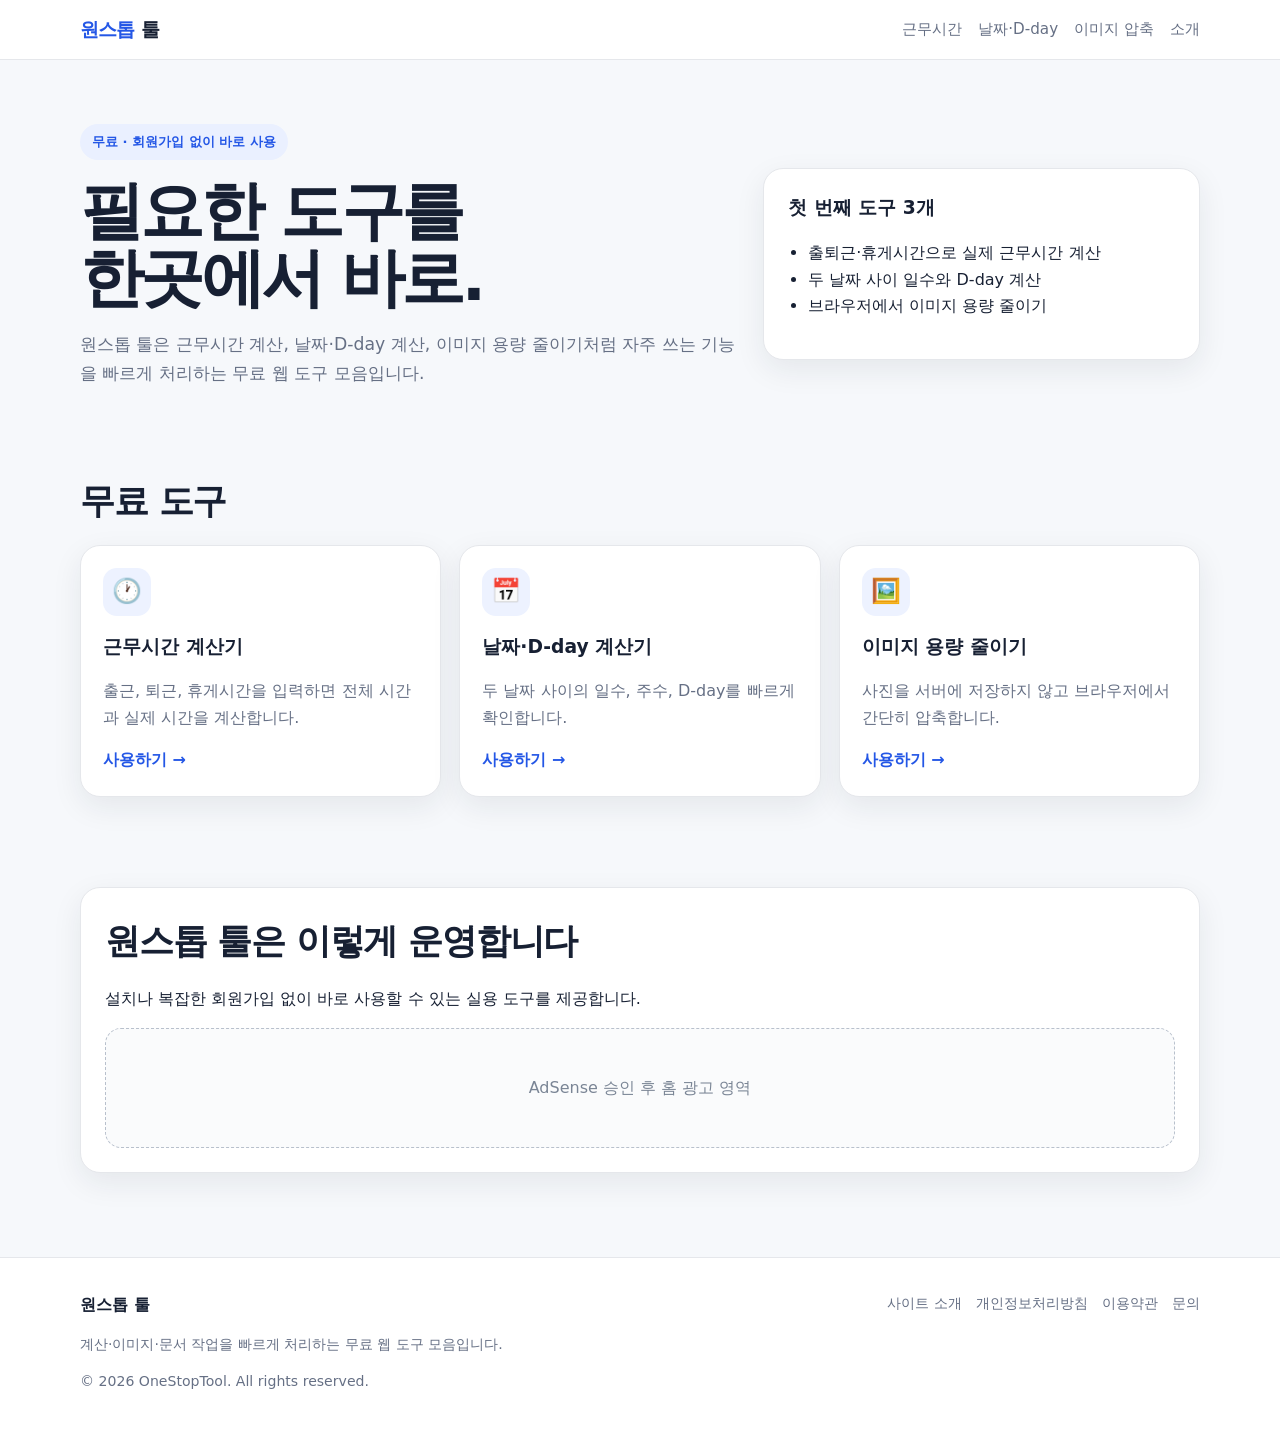
==== index.html @ 3e2b43d0 "Add files via upload" ====
<!doctype html><html lang="ko"><head><meta charset="utf-8"><meta name="viewport" content="width=device-width,initial-scale=1"><title>원스톱 툴 | 무료 계산기·이미지·생활 웹도구</title><meta name="description" content="근무시간 계산기, 날짜·D-day 계산기, 이미지 용량 줄이기 등 자주 쓰는 무료 웹 도구를 한곳에서 사용하세요."><link rel="canonical" href="https://onestoptool.kr/"><meta property="og:title" content="원스톱 툴 | 무료 계산기·이미지·생활 웹도구"><meta property="og:description" content="근무시간 계산기, 날짜·D-day 계산기, 이미지 용량 줄이기 등 자주 쓰는 무료 웹 도구를 한곳에서 사용하세요."><meta property="og:type" content="website"><meta property="og:url" content="https://onestoptool.kr/"><meta name="robots" content="index,follow"><link rel="stylesheet" href="/assets/css/style.css"><!-- AdSense 승인 후 아래 주석을 제거하고 ca-pub 값을 본인 것으로 교체하세요. <script async src="https://pagead2.googlesyndication.com/pagead/js/adsbygoogle.js?client=ca-pub-xxxxxxxxxxxxxxxx" crossorigin="anonymous"></script> --></head><body><header class="site-header"><div class="container header-inner"><a class="brand" href="/"><span>원스톱</span> 툴</a><nav class="nav"><a href="/work-time/">근무시간</a><a href="/date-calculator/">날짜·D-day</a><a href="/image-compressor/">이미지 압축</a><a href="/about.html">소개</a></nav></div></header><main><section class="hero"><div class="container hero-grid"><div><span class="badge">무료 · 회원가입 없이 바로 사용</span><h1>필요한 도구를<br>한곳에서 바로.</h1><p class="lead">원스톱 툴은 근무시간 계산, 날짜·D-day 계산, 이미지 용량 줄이기처럼 자주 쓰는 기능을 빠르게 처리하는 무료 웹 도구 모음입니다.</p></div><div class="hero-card"><h3>첫 번째 도구 3개</h3><ul><li>출퇴근·휴게시간으로 실제 근무시간 계산</li><li>두 날짜 사이 일수와 D-day 계산</li><li>브라우저에서 이미지 용량 줄이기</li></ul></div></div></section><section class="section"><div class="container"><h2>무료 도구</h2><div class="tool-grid"><a class="card" href="/work-time/"><div class="icon">🕐</div><h3>근무시간 계산기</h3><p>출근, 퇴근, 휴게시간을 입력하면 전체 시간과 실제 시간을 계산합니다.</p><span class="go">사용하기 →</span></a><a class="card" href="/date-calculator/"><div class="icon">📅</div><h3>날짜·D-day 계산기</h3><p>두 날짜 사이의 일수, 주수, D-day를 빠르게 확인합니다.</p><span class="go">사용하기 →</span></a><a class="card" href="/image-compressor/"><div class="icon">🖼️</div><h3>이미지 용량 줄이기</h3><p>사진을 서버에 저장하지 않고 브라우저에서 간단히 압축합니다.</p><span class="go">사용하기 →</span></a></div></div></section><section class="section"><div class="container content-card"><h2>원스톱 툴은 이렇게 운영합니다</h2><p>설치나 복잡한 회원가입 없이 바로 사용할 수 있는 실용 도구를 제공합니다.</p><div class="ad-slot">AdSense 승인 후 홈 광고 영역</div></div></section></main><footer class="footer"><div class="container footer-grid"><div><strong>원스톱 툴</strong><p class="small">계산·이미지·문서 작업을 빠르게 처리하는 무료 웹 도구 모음입니다.</p><p class="small">© <span data-year></span> OneStopTool. All rights reserved.</p></div><div class="footer-links"><a href="/about.html">사이트 소개</a><a href="/privacy.html">개인정보처리방침</a><a href="/terms.html">이용약관</a><a href="/contact.html">문의</a></div></div></footer><script src="/assets/js/common.js"></script></body></html>
---- assets/css/style.css ----
:root{--bg:#f6f8fb;--card:#fff;--text:#172033;--muted:#667085;--line:#e5e7eb;--primary:#2457e6;--primary2:#183ea9;--shadow:0 10px 30px rgba(23,32,51,.08);--radius:20px}*{box-sizing:border-box}html{scroll-behavior:smooth}body{margin:0;font-family:system-ui,-apple-system,BlinkMacSystemFont,"Segoe UI","Noto Sans KR",sans-serif;background:var(--bg);color:var(--text);line-height:1.65}a{color:inherit;text-decoration:none}button,input,select{font:inherit}.container{width:min(1120px,calc(100% - 32px));margin:0 auto}.site-header{position:sticky;top:0;z-index:20;background:rgba(255,255,255,.92);backdrop-filter:blur(14px);border-bottom:1px solid var(--line)}.header-inner{display:flex;align-items:center;justify-content:space-between;gap:16px;padding:14px 0}.brand{font-weight:900;font-size:1.18rem;letter-spacing:-.04em}.brand span{color:var(--primary)}.nav{display:flex;gap:16px;font-size:.95rem;color:var(--muted)}.hero{padding:64px 0 34px}.hero-grid{display:grid;grid-template-columns:1.2fr .8fr;gap:28px;align-items:center}.badge{display:inline-flex;background:#eaf0ff;color:var(--primary);font-weight:800;padding:7px 12px;border-radius:999px;font-size:.82rem}h1{font-size:clamp(2.1rem,5vw,4.2rem);line-height:1.05;letter-spacing:-.055em;margin:18px 0}h2{font-size:clamp(1.55rem,3vw,2.2rem);letter-spacing:-.035em;margin:0 0 14px}h3{margin:0 0 10px}.lead{font-size:1.08rem;color:var(--muted);max-width:720px}.hero-card,.card,.tool-panel,.content-card{background:var(--card);border:1px solid var(--line);border-radius:var(--radius);box-shadow:var(--shadow)}.hero-card,.tool-panel,.content-card{padding:24px}.hero-card ul{padding-left:20px}.section{padding:34px 0}.tool-grid{display:grid;grid-template-columns:repeat(3,1fr);gap:18px}.card{padding:22px;transition:.2s}.card:hover{transform:translateY(-3px);box-shadow:0 16px 40px rgba(23,32,51,.12)}.icon{width:48px;height:48px;border-radius:14px;background:#edf2ff;display:grid;place-items:center;font-size:1.5rem;margin-bottom:16px}.card p{color:var(--muted)}.go{color:var(--primary);font-weight:800}.tool-hero{padding:42px 0 20px}.breadcrumb{font-size:.88rem;color:var(--muted);margin-bottom:12px}.tool-layout{display:grid;grid-template-columns:minmax(0,1fr) 320px;gap:22px}.form-grid{display:grid;grid-template-columns:repeat(2,1fr);gap:16px}.field{display:flex;flex-direction:column;gap:8px}.field label{font-weight:800}.field input,.field select{width:100%;padding:13px 14px;border:1px solid #cfd5df;border-radius:12px;background:#fff}.btn{border:0;background:var(--primary);color:#fff;padding:13px 18px;border-radius:12px;font-weight:900;cursor:pointer}.actions{display:flex;gap:10px;flex-wrap:wrap;margin-top:16px}.result{margin-top:20px;padding:18px;border-radius:16px;background:#f3f7ff;border:1px solid #dfe8ff;display:none}.result.show{display:block}.result strong.big{font-size:1.7rem;display:block;margin-bottom:6px}.ad-slot{display:grid;place-items:center;min-height:120px;border:1px dashed #b8c0cc;border-radius:16px;background:#fafbfc;color:#7a8595;text-align:center;padding:16px}.sidebar{display:flex;flex-direction:column;gap:18px}.content-card{margin-top:22px}.related{display:grid;grid-template-columns:repeat(3,1fr);gap:14px}.notice{font-size:.9rem;color:var(--muted);background:#fff8e7;border:1px solid #f4dda6;padding:14px;border-radius:14px}.dropzone{border:2px dashed #bdc7d8;border-radius:18px;padding:30px;text-align:center;background:#fbfcfe}.preview-wrap{margin-top:18px;display:none}.preview-wrap.show{display:block}.preview{max-width:100%;max-height:360px;object-fit:contain;border-radius:14px;border:1px solid var(--line)}.kpi-grid{display:grid;grid-template-columns:repeat(3,1fr);gap:12px;margin-top:16px}.kpi{background:#f8fafc;border:1px solid var(--line);border-radius:14px;padding:14px}.kpi small{display:block;color:var(--muted)}.footer{margin-top:50px;padding:34px 0;border-top:1px solid var(--line);background:#fff}.footer-grid{display:grid;grid-template-columns:1fr auto;gap:20px}.footer-links{display:flex;gap:14px;flex-wrap:wrap;color:var(--muted);font-size:.9rem}.small{font-size:.88rem;color:var(--muted)}.prose{max-width:800px}.prose h2{margin-top:30px;font-size:1.35rem}.prose h3{margin-top:24px;font-size:1.08rem}.prose ul,.prose ol{padding-left:22px}@media(max-width:840px){.hero-grid,.tool-layout{grid-template-columns:1fr}.tool-grid,.related{grid-template-columns:1fr}.hero{padding-top:40px}}@media(max-width:640px){.container{width:min(100% - 22px,1120px)}.nav{display:none}.form-grid,.kpi-grid{grid-template-columns:1fr}.tool-panel{padding:18px}h1{font-size:2.35rem}}
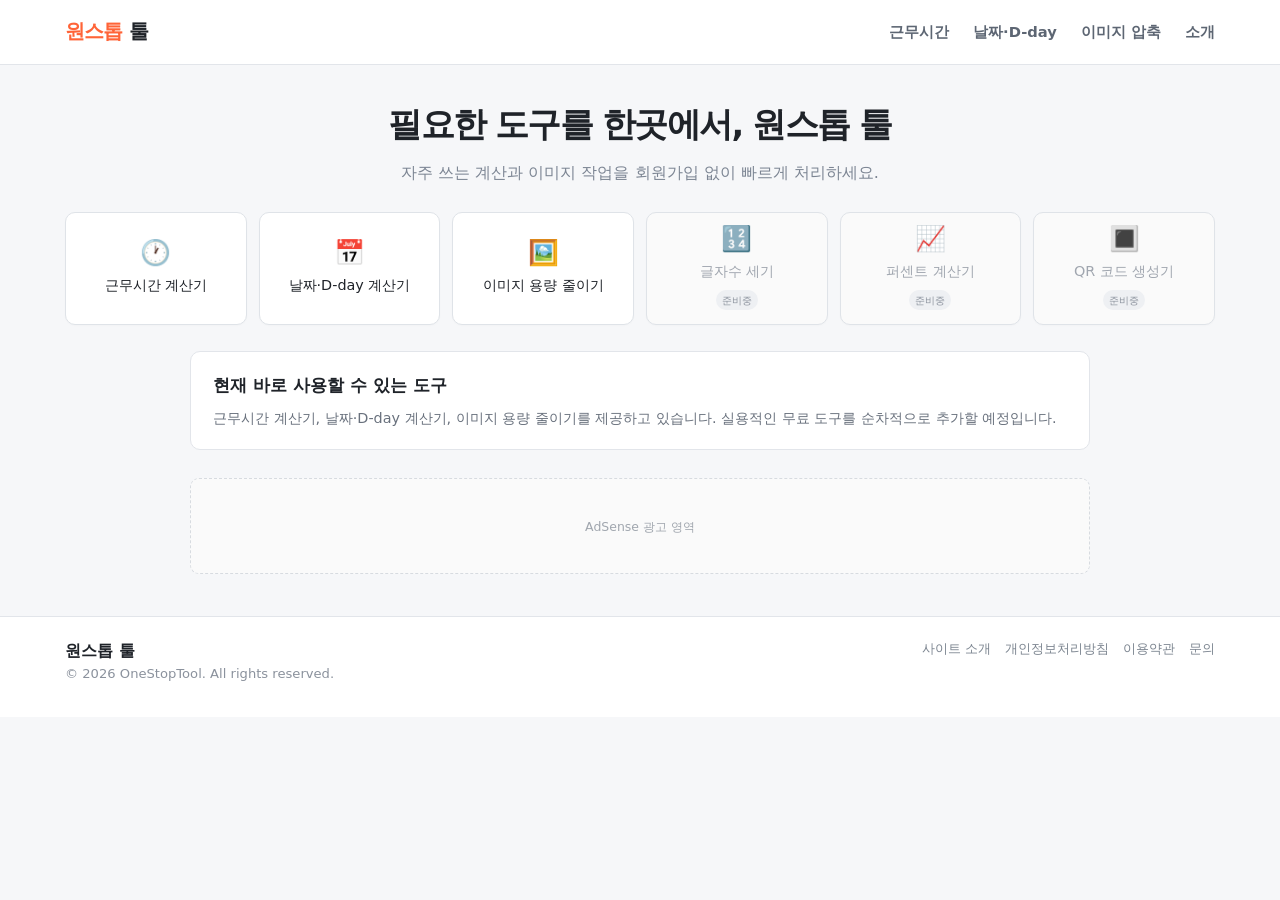
==== commit b8454646: "Refactor index.html for SEO and structure improvements Updated HTML structure and improved meta tags" ====
--- a/index.html
+++ b/index.html
@@ -1 +1,278 @@
-<!doctype html><html lang="ko"><head><meta charset="utf-8"><meta name="viewport" content="width=device-width,initial-scale=1"><title>원스톱 툴 | 무료 계산기·이미지·생활 웹도구</title><meta name="description" content="근무시간 계산기, 날짜·D-day 계산기, 이미지 용량 줄이기 등 자주 쓰는 무료 웹 도구를 한곳에서 사용하세요."><link rel="canonical" href="https://onestoptool.kr/"><meta property="og:title" content="원스톱 툴 | 무료 계산기·이미지·생활 웹도구"><meta property="og:description" content="근무시간 계산기, 날짜·D-day 계산기, 이미지 용량 줄이기 등 자주 쓰는 무료 웹 도구를 한곳에서 사용하세요."><meta property="og:type" content="website"><meta property="og:url" content="https://onestoptool.kr/"><meta name="robots" content="index,follow"><link rel="stylesheet" href="/assets/css/style.css"><!-- AdSense 승인 후 아래 주석을 제거하고 ca-pub 값을 본인 것으로 교체하세요. <script async src="https://pagead2.googlesyndication.com/pagead/js/adsbygoogle.js?client=ca-pub-xxxxxxxxxxxxxxxx" crossorigin="anonymous"></script> --></head><body><header class="site-header"><div class="container header-inner"><a class="brand" href="/"><span>원스톱</span> 툴</a><nav class="nav"><a href="/work-time/">근무시간</a><a href="/date-calculator/">날짜·D-day</a><a href="/image-compressor/">이미지 압축</a><a href="/about.html">소개</a></nav></div></header><main><section class="hero"><div class="container hero-grid"><div><span class="badge">무료 · 회원가입 없이 바로 사용</span><h1>필요한 도구를<br>한곳에서 바로.</h1><p class="lead">원스톱 툴은 근무시간 계산, 날짜·D-day 계산, 이미지 용량 줄이기처럼 자주 쓰는 기능을 빠르게 처리하는 무료 웹 도구 모음입니다.</p></div><div class="hero-card"><h3>첫 번째 도구 3개</h3><ul><li>출퇴근·휴게시간으로 실제 근무시간 계산</li><li>두 날짜 사이 일수와 D-day 계산</li><li>브라우저에서 이미지 용량 줄이기</li></ul></div></div></section><section class="section"><div class="container"><h2>무료 도구</h2><div class="tool-grid"><a class="card" href="/work-time/"><div class="icon">🕐</div><h3>근무시간 계산기</h3><p>출근, 퇴근, 휴게시간을 입력하면 전체 시간과 실제 시간을 계산합니다.</p><span class="go">사용하기 →</span></a><a class="card" href="/date-calculator/"><div class="icon">📅</div><h3>날짜·D-day 계산기</h3><p>두 날짜 사이의 일수, 주수, D-day를 빠르게 확인합니다.</p><span class="go">사용하기 →</span></a><a class="card" href="/image-compressor/"><div class="icon">🖼️</div><h3>이미지 용량 줄이기</h3><p>사진을 서버에 저장하지 않고 브라우저에서 간단히 압축합니다.</p><span class="go">사용하기 →</span></a></div></div></section><section class="section"><div class="container content-card"><h2>원스톱 툴은 이렇게 운영합니다</h2><p>설치나 복잡한 회원가입 없이 바로 사용할 수 있는 실용 도구를 제공합니다.</p><div class="ad-slot">AdSense 승인 후 홈 광고 영역</div></div></section></main><footer class="footer"><div class="container footer-grid"><div><strong>원스톱 툴</strong><p class="small">계산·이미지·문서 작업을 빠르게 처리하는 무료 웹 도구 모음입니다.</p><p class="small">© <span data-year></span> OneStopTool. All rights reserved.</p></div><div class="footer-links"><a href="/about.html">사이트 소개</a><a href="/privacy.html">개인정보처리방침</a><a href="/terms.html">이용약관</a><a href="/contact.html">문의</a></div></div></footer><script src="/assets/js/common.js"></script></body></html>+<!doctype html>
+<html lang="ko">
+
+<head>
+  <meta charset="utf-8">
+
+  <meta
+    name="viewport"
+    content="width=device-width,initial-scale=1"
+  >
+
+  <title>
+    원스톱 툴 | 무료 계산기·이미지 웹도구
+  </title>
+
+  <meta
+    name="description"
+    content="근무시간 계산기, 날짜·D-day 계산기, 이미지 용량 줄이기 등 자주 쓰는 무료 웹 도구를 한곳에서 이용하세요."
+  >
+
+  <link
+    rel="canonical"
+    href="https://onestoptool.kr/"
+  >
+
+  <meta
+    name="robots"
+    content="index,follow"
+  >
+
+  <link
+    rel="stylesheet"
+    href="assets/css/style.css"
+  >
+</head>
+
+<body>
+
+<header class="site-header">
+
+  <div class="container header-inner">
+
+    <a
+      class="brand"
+      href="./"
+    >
+      <span>원스톱</span> 툴
+    </a>
+
+    <nav class="nav">
+
+      <a href="work-time/">
+        근무시간
+      </a>
+
+      <a href="date-calculator/">
+        날짜·D-day
+      </a>
+
+      <a href="image-compressor/">
+        이미지 압축
+      </a>
+
+      <a href="about.html">
+        소개
+      </a>
+
+    </nav>
+
+  </div>
+
+</header>
+
+
+<main>
+
+  <section class="home-hero">
+
+    <div class="container">
+
+      <h1>
+        필요한 도구를 한곳에서, 원스톱 툴
+      </h1>
+
+      <p>
+        자주 쓰는 계산과 이미지 작업을
+        회원가입 없이 빠르게 처리하세요.
+      </p>
+
+    </div>
+
+  </section>
+
+
+  <section class="tool-nav-section">
+
+    <div class="container">
+
+      <div class="tool-nav-grid">
+
+
+        <a
+          class="tool-nav-card"
+          href="work-time/"
+        >
+
+          <div class="tool-nav-icon">
+            🕐
+          </div>
+
+          <div class="tool-nav-name">
+            근무시간 계산기
+          </div>
+
+        </a>
+
+
+        <a
+          class="tool-nav-card"
+          href="date-calculator/"
+        >
+
+          <div class="tool-nav-icon">
+            📅
+          </div>
+
+          <div class="tool-nav-name">
+            날짜·D-day 계산기
+          </div>
+
+        </a>
+
+
+        <a
+          class="tool-nav-card"
+          href="image-compressor/"
+        >
+
+          <div class="tool-nav-icon">
+            🖼️
+          </div>
+
+          <div class="tool-nav-name">
+            이미지 용량 줄이기
+          </div>
+
+        </a>
+
+
+        <div class="tool-nav-card disabled">
+
+          <div class="tool-nav-icon">
+            🔢
+          </div>
+
+          <div class="tool-nav-name">
+            글자수 세기
+          </div>
+
+          <span class="soon">
+            준비중
+          </span>
+
+        </div>
+
+
+        <div class="tool-nav-card disabled">
+
+          <div class="tool-nav-icon">
+            📈
+          </div>
+
+          <div class="tool-nav-name">
+            퍼센트 계산기
+          </div>
+
+          <span class="soon">
+            준비중
+          </span>
+
+        </div>
+
+
+        <div class="tool-nav-card disabled">
+
+          <div class="tool-nav-icon">
+            🔳
+          </div>
+
+          <div class="tool-nav-name">
+            QR 코드 생성기
+          </div>
+
+          <span class="soon">
+            준비중
+          </span>
+
+        </div>
+
+
+      </div>
+
+    </div>
+
+  </section>
+
+
+  <div class="home-note">
+
+    <h2>
+      현재 바로 사용할 수 있는 도구
+    </h2>
+
+    <p>
+      근무시간 계산기,
+      날짜·D-day 계산기,
+      이미지 용량 줄이기를 제공하고 있습니다.
+      실용적인 무료 도구를 순차적으로 추가할 예정입니다.
+    </p>
+
+  </div>
+
+
+  <div class="ad-slot">
+    AdSense 광고 영역
+  </div>
+
+</main>
+
+
+<footer class="footer">
+
+  <div class="container footer-inner">
+
+    <div>
+
+      <strong>
+        원스톱 툴
+      </strong>
+
+      <div class="footer-copy">
+        © <span data-year></span>
+        OneStopTool.
+        All rights reserved.
+      </div>
+
+    </div>
+
+
+    <div class="footer-links">
+
+      <a href="about.html">
+        사이트 소개
+      </a>
+
+      <a href="privacy.html">
+        개인정보처리방침
+      </a>
+
+      <a href="terms.html">
+        이용약관
+      </a>
+
+      <a href="contact.html">
+        문의
+      </a>
+
+    </div>
+
+  </div>
+
+</footer>
+
+
+<script src="assets/js/common.js"></script>
+
+</body>
+</html>
--- a/assets/css/style.css
+++ b/assets/css/style.css
@@ -1,2 +1,642 @@
-
-:root{--bg:#f6f8fb;--card:#fff;--text:#172033;--muted:#667085;--line:#e5e7eb;--primary:#2457e6;--primary2:#183ea9;--shadow:0 10px 30px rgba(23,32,51,.08);--radius:20px}*{box-sizing:border-box}html{scroll-behavior:smooth}body{margin:0;font-family:system-ui,-apple-system,BlinkMacSystemFont,"Segoe UI","Noto Sans KR",sans-serif;background:var(--bg);color:var(--text);line-height:1.65}a{color:inherit;text-decoration:none}button,input,select{font:inherit}.container{width:min(1120px,calc(100% - 32px));margin:0 auto}.site-header{position:sticky;top:0;z-index:20;background:rgba(255,255,255,.92);backdrop-filter:blur(14px);border-bottom:1px solid var(--line)}.header-inner{display:flex;align-items:center;justify-content:space-between;gap:16px;padding:14px 0}.brand{font-weight:900;font-size:1.18rem;letter-spacing:-.04em}.brand span{color:var(--primary)}.nav{display:flex;gap:16px;font-size:.95rem;color:var(--muted)}.hero{padding:64px 0 34px}.hero-grid{display:grid;grid-template-columns:1.2fr .8fr;gap:28px;align-items:center}.badge{display:inline-flex;background:#eaf0ff;color:var(--primary);font-weight:800;padding:7px 12px;border-radius:999px;font-size:.82rem}h1{font-size:clamp(2.1rem,5vw,4.2rem);line-height:1.05;letter-spacing:-.055em;margin:18px 0}h2{font-size:clamp(1.55rem,3vw,2.2rem);letter-spacing:-.035em;margin:0 0 14px}h3{margin:0 0 10px}.lead{font-size:1.08rem;color:var(--muted);max-width:720px}.hero-card,.card,.tool-panel,.content-card{background:var(--card);border:1px solid var(--line);border-radius:var(--radius);box-shadow:var(--shadow)}.hero-card,.tool-panel,.content-card{padding:24px}.hero-card ul{padding-left:20px}.section{padding:34px 0}.tool-grid{display:grid;grid-template-columns:repeat(3,1fr);gap:18px}.card{padding:22px;transition:.2s}.card:hover{transform:translateY(-3px);box-shadow:0 16px 40px rgba(23,32,51,.12)}.icon{width:48px;height:48px;border-radius:14px;background:#edf2ff;display:grid;place-items:center;font-size:1.5rem;margin-bottom:16px}.card p{color:var(--muted)}.go{color:var(--primary);font-weight:800}.tool-hero{padding:42px 0 20px}.breadcrumb{font-size:.88rem;color:var(--muted);margin-bottom:12px}.tool-layout{display:grid;grid-template-columns:minmax(0,1fr) 320px;gap:22px}.form-grid{display:grid;grid-template-columns:repeat(2,1fr);gap:16px}.field{display:flex;flex-direction:column;gap:8px}.field label{font-weight:800}.field input,.field select{width:100%;padding:13px 14px;border:1px solid #cfd5df;border-radius:12px;background:#fff}.btn{border:0;background:var(--primary);color:#fff;padding:13px 18px;border-radius:12px;font-weight:900;cursor:pointer}.actions{display:flex;gap:10px;flex-wrap:wrap;margin-top:16px}.result{margin-top:20px;padding:18px;border-radius:16px;background:#f3f7ff;border:1px solid #dfe8ff;display:none}.result.show{display:block}.result strong.big{font-size:1.7rem;display:block;margin-bottom:6px}.ad-slot{display:grid;place-items:center;min-height:120px;border:1px dashed #b8c0cc;border-radius:16px;background:#fafbfc;color:#7a8595;text-align:center;padding:16px}.sidebar{display:flex;flex-direction:column;gap:18px}.content-card{margin-top:22px}.related{display:grid;grid-template-columns:repeat(3,1fr);gap:14px}.notice{font-size:.9rem;color:var(--muted);background:#fff8e7;border:1px solid #f4dda6;padding:14px;border-radius:14px}.dropzone{border:2px dashed #bdc7d8;border-radius:18px;padding:30px;text-align:center;background:#fbfcfe}.preview-wrap{margin-top:18px;display:none}.preview-wrap.show{display:block}.preview{max-width:100%;max-height:360px;object-fit:contain;border-radius:14px;border:1px solid var(--line)}.kpi-grid{display:grid;grid-template-columns:repeat(3,1fr);gap:12px;margin-top:16px}.kpi{background:#f8fafc;border:1px solid var(--line);border-radius:14px;padding:14px}.kpi small{display:block;color:var(--muted)}.footer{margin-top:50px;padding:34px 0;border-top:1px solid var(--line);background:#fff}.footer-grid{display:grid;grid-template-columns:1fr auto;gap:20px}.footer-links{display:flex;gap:14px;flex-wrap:wrap;color:var(--muted);font-size:.9rem}.small{font-size:.88rem;color:var(--muted)}.prose{max-width:800px}.prose h2{margin-top:30px;font-size:1.35rem}.prose h3{margin-top:24px;font-size:1.08rem}.prose ul,.prose ol{padding-left:22px}@media(max-width:840px){.hero-grid,.tool-layout{grid-template-columns:1fr}.tool-grid,.related{grid-template-columns:1fr}.hero{padding-top:40px}}@media(max-width:640px){.container{width:min(100% - 22px,1120px)}.nav{display:none}.form-grid,.kpi-grid{grid-template-columns:1fr}.tool-panel{padding:18px}h1{font-size:2.35rem}}
+:root{
+  --bg:#f6f7f9;
+  --card:#fff;
+  --text:#1f2329;
+  --muted:#7c8593;
+  --line:#e2e5ea;
+  --accent:#ff6438;
+  --accent-soft:#fff3ee;
+  --shadow:0 1px 3px rgba(16,24,40,.05),0 8px 22px rgba(16,24,40,.05);
+}
+
+*{
+  box-sizing:border-box;
+}
+
+html{
+  scroll-behavior:smooth;
+}
+
+body{
+  margin:0;
+  font-family:system-ui,-apple-system,BlinkMacSystemFont,"Segoe UI","Noto Sans KR",sans-serif;
+  color:var(--text);
+  background:var(--bg);
+  line-height:1.55;
+}
+
+a{
+  text-decoration:none;
+  color:inherit;
+}
+
+button,
+input,
+select{
+  font:inherit;
+}
+
+.container{
+  width:min(1150px,calc(100% - 32px));
+  margin:0 auto;
+}
+
+/* HEADER */
+
+.site-header{
+  background:#fff;
+  border-bottom:1px solid var(--line);
+  position:sticky;
+  top:0;
+  z-index:50;
+}
+
+.header-inner{
+  min-height:64px;
+  display:flex;
+  align-items:center;
+  justify-content:space-between;
+  gap:24px;
+}
+
+.brand{
+  font-size:1.22rem;
+  font-weight:900;
+  letter-spacing:-.04em;
+}
+
+.brand span{
+  color:var(--accent);
+}
+
+.nav{
+  display:flex;
+  gap:24px;
+  color:#5d6673;
+  font-size:.92rem;
+  font-weight:700;
+}
+
+.nav a:hover{
+  color:var(--accent);
+}
+
+/* PAGE INTRO */
+
+.page-intro{
+  padding:26px 0 18px;
+}
+
+.page-intro h1{
+  margin:0 0 6px;
+  font-size:1.75rem;
+  letter-spacing:-.045em;
+}
+
+.page-intro p{
+  margin:0;
+  color:var(--muted);
+  font-size:.96rem;
+}
+
+/* TOOL NAV */
+
+.tool-nav-section{
+  padding:8px 0 22px;
+}
+
+.tool-nav-grid{
+  display:grid;
+  grid-template-columns:repeat(6,1fr);
+  gap:12px;
+}
+
+.tool-nav-card{
+  min-height:92px;
+  background:#fff;
+  border:1px solid #dfe3e8;
+  border-radius:10px;
+  display:flex;
+  flex-direction:column;
+  align-items:center;
+  justify-content:center;
+  gap:8px;
+  padding:14px 8px;
+  text-align:center;
+  transition:.18s;
+  box-shadow:0 1px 2px rgba(0,0,0,.02);
+}
+
+.tool-nav-card:hover{
+  border-color:#c7ccd3;
+  transform:translateY(-1px);
+}
+
+.tool-nav-card.active{
+  border:2px solid var(--accent);
+  background:var(--accent-soft);
+  color:var(--accent);
+  font-weight:800;
+}
+
+.tool-nav-card.disabled{
+  background:#fafafa;
+  color:#a0a6af;
+  cursor:default;
+}
+
+.tool-nav-icon{
+  font-size:1.55rem;
+  line-height:1;
+}
+
+.tool-nav-name{
+  font-size:.9rem;
+  white-space:nowrap;
+}
+
+.soon{
+  font-size:.65rem;
+  padding:2px 6px;
+  border-radius:999px;
+  background:#eef0f3;
+  color:#8b929d;
+}
+
+/* WORKSPACE */
+
+.workspace{
+  width:min(900px,calc(100% - 32px));
+  margin:0 auto 24px;
+  background:#fff;
+  border:1px solid var(--line);
+  border-radius:10px;
+  overflow:hidden;
+  box-shadow:var(--shadow);
+}
+
+.workspace-head{
+  min-height:54px;
+  padding:0 18px;
+  display:flex;
+  align-items:center;
+  justify-content:space-between;
+  gap:16px;
+  border-bottom:1px solid #eceef1;
+}
+
+.workspace-head h2{
+  margin:0;
+  font-size:1rem;
+}
+
+.workspace-meta{
+  color:#9aa1ab;
+  font-size:.82rem;
+}
+
+.workspace-body{
+  padding:24px 20px 26px;
+}
+
+/* FORM */
+
+.form-list{
+  display:flex;
+  flex-direction:column;
+  gap:15px;
+}
+
+.form-row{
+  display:grid;
+  grid-template-columns:170px minmax(0,1fr);
+  align-items:center;
+  gap:20px;
+}
+
+.form-row label{
+  font-size:.92rem;
+  color:#454c57;
+}
+
+.input-line{
+  display:flex;
+  align-items:center;
+  gap:9px;
+  flex-wrap:wrap;
+}
+
+.field-control{
+  min-width:150px;
+  height:43px;
+  padding:0 12px;
+  border:1px solid #cfd5dc;
+  border-radius:7px;
+  background:#fff;
+}
+
+.field-control:focus{
+  outline:none;
+  border-color:var(--accent);
+  box-shadow:0 0 0 3px rgba(255,100,56,.10);
+}
+
+.range-control{
+  width:min(440px,100%);
+}
+
+.form-actions{
+  display:flex;
+  justify-content:center;
+  gap:10px;
+  margin-top:24px;
+}
+
+.btn{
+  min-width:102px;
+  height:42px;
+  padding:0 18px;
+  border-radius:999px;
+  border:1px solid transparent;
+  font-weight:800;
+  cursor:pointer;
+}
+
+.btn-primary{
+  background:var(--accent);
+  color:#fff;
+}
+
+.btn-secondary{
+  background:#fff;
+  color:#596271;
+  border-color:#d5dae0;
+}
+
+.btn:disabled{
+  opacity:.45;
+  cursor:not-allowed;
+}
+
+/* RESULT */
+
+.result-panel{
+  display:none;
+  margin-top:24px;
+  border-top:1px solid #eceef1;
+  padding-top:20px;
+}
+
+.result-panel.show{
+  display:block;
+}
+
+.result-main{
+  text-align:center;
+  padding:18px;
+  background:var(--accent-soft);
+  border:1px solid #ffd7c8;
+  border-radius:9px;
+}
+
+.result-main .label{
+  font-size:.82rem;
+  color:#8b6b60;
+}
+
+.result-main strong{
+  display:block;
+  margin-top:3px;
+  font-size:1.7rem;
+  color:var(--accent);
+}
+
+.result-grid{
+  display:grid;
+  grid-template-columns:repeat(3,1fr);
+  gap:10px;
+  margin-top:10px;
+}
+
+.result-box{
+  padding:13px;
+  border:1px solid #e5e7eb;
+  border-radius:8px;
+  background:#fff;
+}
+
+.result-box small{
+  display:block;
+  color:#8d95a0;
+  margin-bottom:4px;
+}
+
+/* IMAGE */
+
+.upload-box{
+  border:1.5px dashed #cfd5dc;
+  background:#fafbfc;
+  border-radius:9px;
+  padding:28px 18px;
+  text-align:center;
+}
+
+.upload-box h3{
+  font-size:1rem;
+  margin:0 0 8px;
+}
+
+.upload-box p{
+  color:var(--muted);
+  font-size:.84rem;
+  margin:0 0 12px;
+}
+
+.preview-wrap{
+  display:none;
+  margin-top:20px;
+}
+
+.preview-wrap.show{
+  display:block;
+}
+
+.preview{
+  display:block;
+  max-width:100%;
+  max-height:360px;
+  margin:0 auto;
+  object-fit:contain;
+  border:1px solid var(--line);
+  border-radius:8px;
+}
+
+/* FAQ */
+
+.faq-wrap{
+  width:min(900px,calc(100% - 32px));
+  margin:0 auto 26px;
+  background:#fff;
+  border:1px solid var(--line);
+  border-radius:10px;
+  overflow:hidden;
+}
+
+.faq-title{
+  margin:0;
+  padding:13px 18px;
+  background:#fafbfc;
+  border-bottom:1px solid #eceef1;
+  font-size:1rem;
+}
+
+.faq-item{
+  border-bottom:1px solid #eceef1;
+}
+
+.faq-item:last-child{
+  border-bottom:0;
+}
+
+.faq-item summary{
+  list-style:none;
+  cursor:pointer;
+  padding:17px 20px;
+  font-weight:750;
+  font-size:.9rem;
+  position:relative;
+}
+
+.faq-item summary::-webkit-details-marker{
+  display:none;
+}
+
+.faq-item summary::after{
+  content:"›";
+  position:absolute;
+  right:20px;
+  color:#a6adb7;
+  font-size:1.2rem;
+}
+
+.faq-item[open] summary::after{
+  transform:rotate(90deg);
+}
+
+.faq-answer{
+  padding:0 20px 18px;
+  color:#66707e;
+  font-size:.88rem;
+}
+
+/* INFO */
+
+.info-wrap{
+  width:min(900px,calc(100% - 32px));
+  margin:0 auto 26px;
+  background:#fff;
+  border:1px solid var(--line);
+  border-radius:10px;
+  padding:22px 24px;
+}
+
+.info-wrap h2{
+  font-size:1.1rem;
+  margin:0 0 10px;
+}
+
+.info-wrap p,
+.info-wrap li{
+  font-size:.9rem;
+  color:#646d79;
+}
+
+.notice{
+  margin-top:16px;
+  padding:13px 14px;
+  border-radius:8px;
+  background:#fff8e7;
+  border:1px solid #f3dfaa;
+  color:#6c6250;
+  font-size:.84rem;
+}
+
+/* ADS */
+
+.ad-slot{
+  width:min(900px,calc(100% - 32px));
+  margin:0 auto 20px;
+  min-height:96px;
+  border:1px dashed #d7dbe0;
+  border-radius:9px;
+  background:#fafafa;
+  display:grid;
+  place-items:center;
+  color:#a0a6ae;
+  font-size:.78rem;
+}
+
+/* HOME */
+
+.home-hero{
+  padding:34px 0 18px;
+  text-align:center;
+}
+
+.home-hero h1{
+  margin:0 0 10px;
+  font-size:2.1rem;
+  letter-spacing:-.05em;
+}
+
+.home-hero p{
+  margin:0 auto;
+  max-width:620px;
+  color:var(--muted);
+}
+
+.home-note{
+  width:min(900px,calc(100% - 32px));
+  margin:4px auto 28px;
+  background:#fff;
+  border:1px solid var(--line);
+  border-radius:10px;
+  padding:20px 22px;
+}
+
+.home-note h2{
+  font-size:1.08rem;
+  margin:0 0 8px;
+}
+
+.home-note p{
+  margin:0;
+  color:#69717d;
+  font-size:.9rem;
+}
+
+/* FOOTER */
+
+.footer{
+  margin-top:42px;
+  border-top:1px solid var(--line);
+  background:#fff;
+}
+
+.footer-inner{
+  min-height:100px;
+  padding:22px 0;
+  display:flex;
+  justify-content:space-between;
+  gap:24px;
+}
+
+.footer-copy{
+  font-size:.82rem;
+  color:#8b929d;
+}
+
+.footer-links{
+  display:flex;
+  gap:14px;
+  flex-wrap:wrap;
+  color:#7c8590;
+  font-size:.82rem;
+}
+
+/* TABLET */
+
+@media(max-width:900px){
+
+  .tool-nav-grid{
+    grid-template-columns:repeat(3,1fr);
+  }
+
+  .form-row{
+    grid-template-columns:130px minmax(0,1fr);
+  }
+
+}
+
+/* MOBILE */
+
+@media(max-width:640px){
+
+  .container{
+    width:min(100% - 20px,1150px);
+  }
+
+  .header-inner{
+    min-height:56px;
+  }
+
+  .nav{
+    display:none;
+  }
+
+  .page-intro{
+    padding:18px 0 10px;
+  }
+
+  .page-intro h1{
+    font-size:1.45rem;
+  }
+
+  .tool-nav-grid{
+    grid-template-columns:repeat(2,1fr);
+    gap:8px;
+  }
+
+  .tool-nav-card{
+    min-height:82px;
+  }
+
+  .workspace,
+  .faq-wrap,
+  .info-wrap,
+  .ad-slot,
+  .home-note{
+    width:calc(100% - 20px);
+  }
+
+  .workspace-body{
+    padding:20px 15px 22px;
+  }
+
+  .workspace-head{
+    padding:10px 14px;
+    align-items:flex-start;
+    flex-direction:column;
+    gap:2px;
+  }
+
+  .form-row{
+    grid-template-columns:1fr;
+    gap:7px;
+  }
+
+  .field-control{
+    width:100%;
+  }
+
+  .input-line{
+    width:100%;
+  }
+
+  .result-grid{
+    grid-template-columns:1fr;
+  }
+
+  .btn{
+    flex:1;
+  }
+
+  .footer-inner{
+    flex-direction:column;
+  }
+
+  .home-hero h1{
+    font-size:1.75rem;
+  }
+
+}
